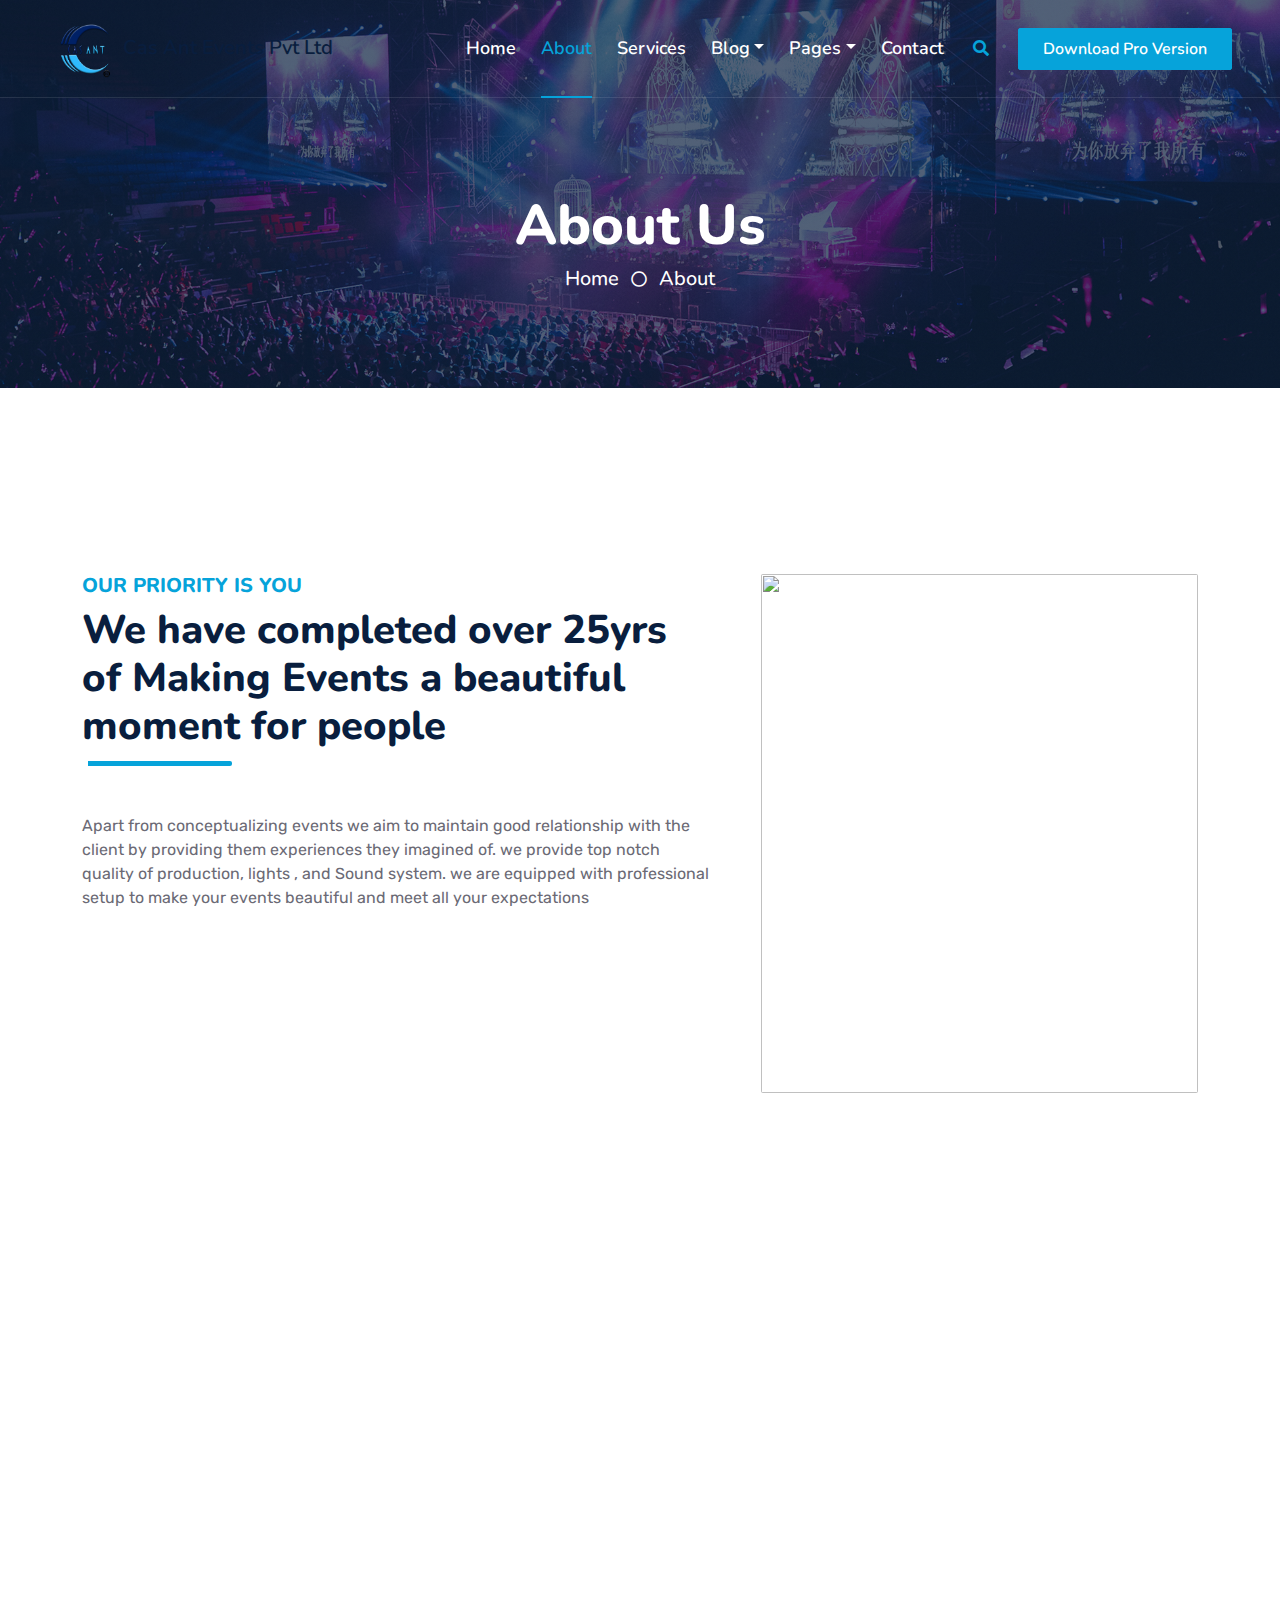
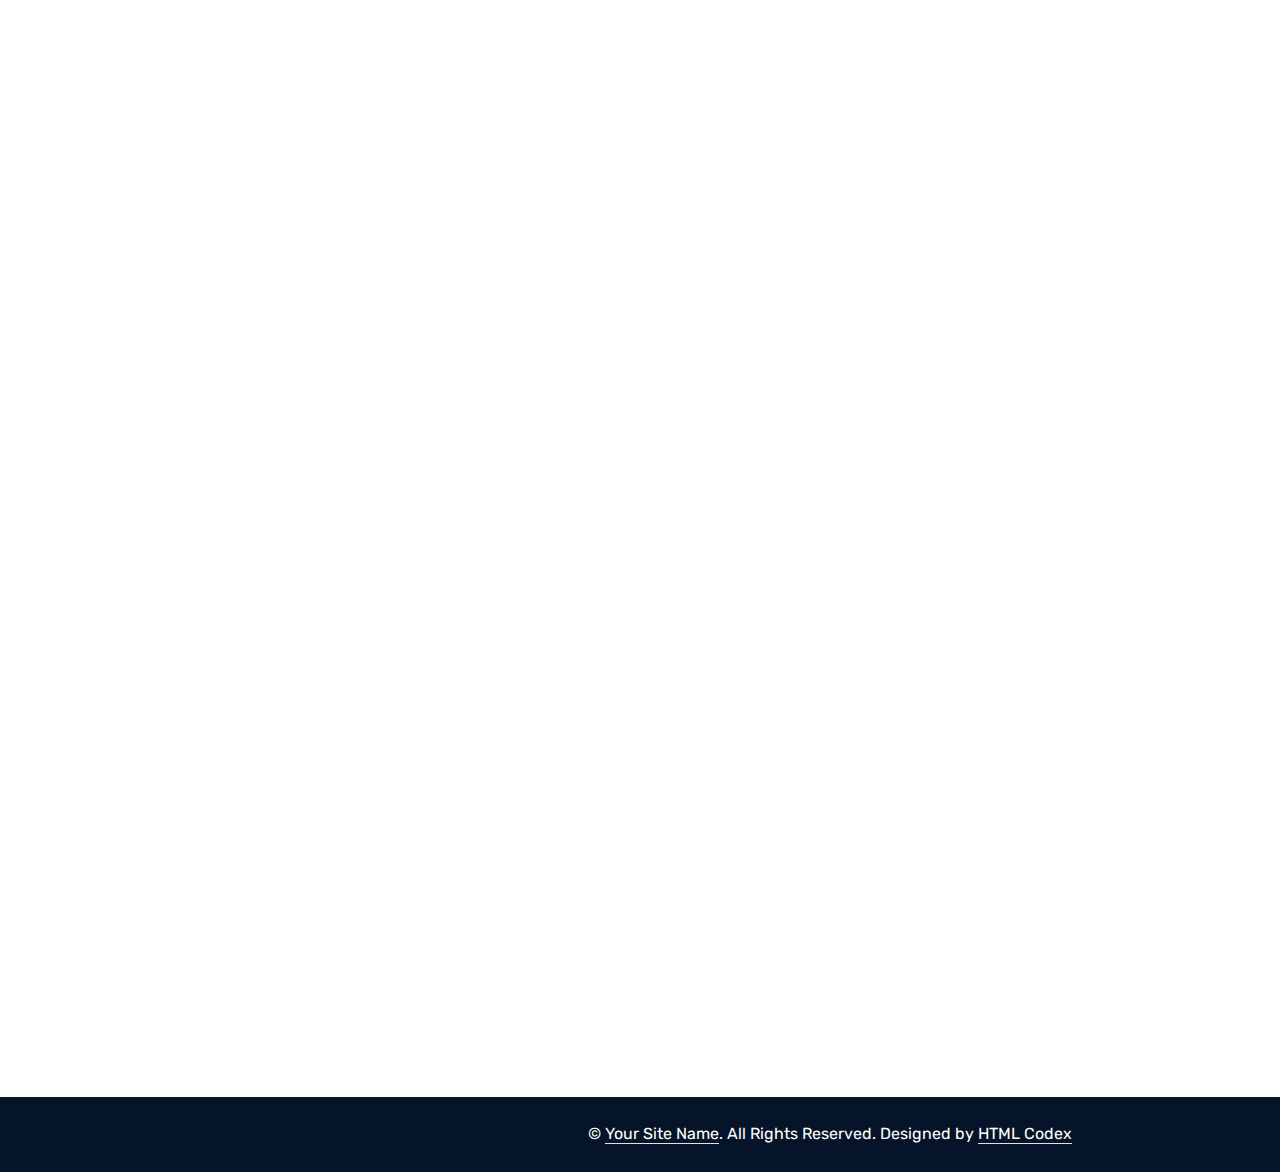
==== about.html @ 045799ab "casant website" ====
<!DOCTYPE html>
<html lang="en">

<head>
    <meta charset="utf-8">
    <title>Startup - Startup Website Template</title>
    <meta content="width=device-width, initial-scale=1.0" name="viewport">
    <meta content="Free HTML Templates" name="keywords">
    <meta content="Free HTML Templates" name="description">

    <!-- Favicon -->
    <link href="img/favicon.ico" rel="icon">

    <!-- Google Web Fonts -->
    <link rel="preconnect" href="https://fonts.googleapis.com">
    <link rel="preconnect" href="https://fonts.gstatic.com" crossorigin>
    <link
        href="https://fonts.googleapis.com/css2?family=Nunito:wght@400;600;700;800&family=Rubik:wght@400;500;600;700&display=swap"
        rel="stylesheet">

    <!-- Icon Font Stylesheet -->
    <link href="https://cdnjs.cloudflare.com/ajax/libs/font-awesome/5.10.0/css/all.min.css" rel="stylesheet">
    <link href="https://cdn.jsdelivr.net/npm/bootstrap-icons@1.4.1/font/bootstrap-icons.css" rel="stylesheet">

    <!-- Libraries Stylesheet -->
    <link href="lib/owlcarousel/assets/owl.carousel.min.css" rel="stylesheet">
    <link href="lib/animate/animate.min.css" rel="stylesheet">

    <!-- Customized Bootstrap Stylesheet -->
    <link href="css/bootstrap.min.css" rel="stylesheet">

    <!-- Template Stylesheet -->
    <link href="css/style.css" rel="stylesheet">
</head>

<body>
    <!-- Spinner Start -->
    <div id="spinner"
        class="show bg-white position-fixed translate-middle w-100 vh-100 top-50 start-50 d-flex align-items-center justify-content-center">
        <div class="spinner"></div>
    </div>
    <!-- Spinner End -->

    <!-- Topbar Start -->
    <!-- <div class="container-fluid bg-dark px-5 d-none d-lg-block">
        <div class="row gx-0">
            <div class="col-lg-8 text-center text-lg-start mb-2 mb-lg-0">
                <div class="d-inline-flex align-items-center" style="height: 45px;">
                    <small class="me-3 text-light"><i class="fa fa-map-marker-alt me-2"></i>123 Street, New York, USA</small>
                    <small class="me-3 text-light"><i class="fa fa-phone-alt me-2"></i>+012 345 6789</small>
                    <small class="text-light"><i class="fa fa-envelope-open me-2"></i>info@example.com</small>
                </div>
            </div>
            <div class="col-lg-4 text-center text-lg-end">
                <div class="d-inline-flex align-items-center" style="height: 45px;">
                    <a class="btn btn-sm btn-outline-light btn-sm-square rounded-circle me-2" href=""><i class="fab fa-twitter fw-normal"></i></a>
                    <a class="btn btn-sm btn-outline-light btn-sm-square rounded-circle me-2" href=""><i class="fab fa-facebook-f fw-normal"></i></a>
                    <a class="btn btn-sm btn-outline-light btn-sm-square rounded-circle me-2" href=""><i class="fab fa-linkedin-in fw-normal"></i></a>
                    <a class="btn btn-sm btn-outline-light btn-sm-square rounded-circle me-2" href=""><i class="fab fa-instagram fw-normal"></i></a>
                    <a class="btn btn-sm btn-outline-light btn-sm-square rounded-circle" href=""><i class="fab fa-youtube fw-normal"></i></a>
                </div>
            </div>
        </div>
    </div> -->
    <!-- Topbar End -->

    <!-- Navbar Start -->
    <div class="container-fluid position-relative p-0">
        <nav class="navbar navbar-expand-lg navbar-dark px-5 py-3 py-lg-0">
            <a href="index.html" class="navbar-brand p-0">
                <h5 style="margin-top: 5px;" class="m-0"><img height="60px" width="75px" src="/img/logo trasnsperant.png">Cas Ant Events Pvt Ltd</h5>
            </a>
            <button class="navbar-toggler" type="button" data-bs-toggle="collapse" data-bs-target="#navbarCollapse">
                <span class="fa fa-bars"></span>
            </button>
            <div class="collapse navbar-collapse" id="navbarCollapse">
                <div class="navbar-nav ms-auto py-0">
                    <a href="index.html" class="nav-item nav-link">Home</a>
                    <a href="about.html" class="nav-item nav-link active">About</a>
                    <a href="service.html" class="nav-item nav-link">Services</a>
                    <div class="nav-item dropdown">
                        <a href="#" class="nav-link dropdown-toggle" data-bs-toggle="dropdown">Blog</a>
                        <div class="dropdown-menu m-0">
                            <a href="blog.html" class="dropdown-item">Blog
                                Grid</a>
                            <a href="detail.html" class="dropdown-item">Blog
                                Detail</a>
                        </div>
                    </div>
                    <div class="nav-item dropdown">
                        <a href="#" class="nav-link dropdown-toggle" data-bs-toggle="dropdown">Pages</a>
                        <div class="dropdown-menu m-0">
                            <a href="price.html" class="dropdown-item">Pricing
                                Plan</a>
                            <a href="feature.html" class="dropdown-item">Our
                                features</a>
                            <a href="team.html" class="dropdown-item">Team
                                Members</a>
                            <a href="testimonial.html" class="dropdown-item">Testimonial</a>
                            <a href="quote.html" class="dropdown-item">Free
                                Quote</a>
                        </div>
                    </div>
                    <a href="contact.html" class="nav-item nav-link">Contact</a>
                </div>
                <butaton type="button" class="btn text-primary ms-3" data-bs-toggle="modal"
                    data-bs-target="#searchModal"><i class="fa fa-search"></i></butaton>
                <a href="https://htmlcodex.com/startup-company-website-template" class="btn btn-primary py-2 px-4 ms-3">Download Pro Version</a>
            </div>
        </nav>

        <div class="container-fluid bg-primary py-5 bg-header" style="margin-bottom: 90px;">
            <div class="row py-5">
                <div class="col-12 pt-lg-5 mt-lg-5 text-center">
                    <h1 class="display-4 text-white animated zoomIn">About
                        Us</h1>
                    <a href class="h5 text-white">Home</a>
                    <i class="far fa-circle text-white px-2"></i>
                    <a href class="h5 text-white">About</a>
                </div>
            </div>
        </div>
    </div>
    <!-- Navbar End -->

    <!-- Full Screen Search Start -->
    <div class="modal fade" id="searchModal" tabindex="-1">
        <div class="modal-dialog modal-fullscreen">
            <div class="modal-content" style="background: rgba(9, 30, 62, .7);">
                <div class="modal-header border-0">
                    <button type="button" class="btn bg-white btn-close" data-bs-dismiss="modal"
                        aria-label="Close"></button>
                </div>
                <div class="modal-body d-flex align-items-center justify-content-center">
                    <div class="input-group" style="max-width: 600px;">
                        <input type="text" class="form-control bg-transparent border-primary p-3"
                            placeholder="Type search keyword">
                        <button class="btn btn-primary px-4"><i class="bi bi-search"></i></button>
                    </div>
                </div>
            </div>
        </div>
    </div>
    <!-- Full Screen Search End -->

    <!-- About Start -->
    <div class="container-fluid py-5 wow fadeInUp" data-wow-delay="0.1s">
        <div class="container py-5">
            <div class="row g-5">
                <div class="col-lg-7">
                    <div class="section-title position-relative pb-3 mb-5">
                        <h5 class="fw-bold text-primary text-uppercase">Our priority is you </h5>
                        <h1 class="mb-0">We have completed over 25yrs of Making Events a beautiful moment for people</h1>
                    </div>
                    <p class="mb-4">Apart from conceptualizing events we aim to maintain good relationship with the client by providing them experiences they imagined of. we provide top notch quality of production,  lights , and Sound system. we are equipped with professional setup to make your events beautiful and meet all your expectations</p>

                    <div class="d-flex align-items-center mb-4 wow fadeIn" data-wow-delay="0.6s">
                        <div class="bg-primary d-flex align-items-center justify-content-center rounded"
                            style="width: 60px; height: 60px;">
                            <i class="fa fa-phone-alt text-white"></i>
                        </div>
                        <div class="ps-4">
                            <h5 class="mb-2">Call to ask any question</h5>
                            <h4 class="text-primary mb-0">+012 345 6789</h4>
                        </div>
                    </div>
                    <a href="quote.html" class="btn btn-primary py-3 px-5 mt-3 wow zoomIn" data-wow-delay="0.9s">Request
                        A Quote</a>
                </div>
                <div class="col-lg-5" style="min-height: 500px;">
                    <div class="position-relative h-100">
                        <img class="position-absolute w-100 h-100 rounded wow zoomIn" data-wow-delay="0.9s" src="/img/about square.png" style="object-fit: cover;">
                    </div>
                </div>
            </div>
        </div>
    </div>
    <!-- About End -->

    <!-- Team Start -->
    <div class="container-fluid py-5 wow fadeInUp" data-wow-delay="0.1s">
        <div class="container py-5">
            <div class="section-title text-center position-relative pb-3 mb-5 mx-auto" style="max-width: 600px;">
                <h5 class="fw-bold text-primary text-uppercase">Team Members</h5>
                <h1 class="mb-0">Professional Stuffs Ready to Help Your
                    Business</h1>
            </div>
            <div class="row g-5">
                <div class="col-lg-4 wow slideInUp" data-wow-delay="0.3s">
                    <div class="team-item bg-light rounded overflow-hidden">
                        <div class="team-img position-relative overflow-hidden">
                            <img class="img-fluid w-100" src="img/team-1.jpg" alt>
                            <div class="team-social">
                                <a class="btn btn-lg btn-primary btn-lg-square rounded" href><i
                                        class="fab fa-twitter fw-normal"></i></a>
                                <a class="btn btn-lg btn-primary btn-lg-square rounded" href><i
                                        class="fab fa-facebook-f fw-normal"></i></a>
                                <a class="btn btn-lg btn-primary btn-lg-square rounded" href><i
                                        class="fab fa-instagram fw-normal"></i></a>
                                <a class="btn btn-lg btn-primary btn-lg-square rounded" href><i
                                        class="fab fa-linkedin-in fw-normal"></i></a>
                            </div>
                        </div>
                        <div class="text-center py-4">
                            <h4 class="text-primary">Full Name</h4>
                            <p class="text-uppercase m-0">Designation</p>
                        </div>
                    </div>
                </div>
                <div class="col-lg-4 wow slideInUp" data-wow-delay="0.6s">
                    <div class="team-item bg-light rounded overflow-hidden">
                        <div class="team-img position-relative overflow-hidden">
                            <img class="img-fluid w-100" src="img/team-2.jpg" alt>
                            <div class="team-social">
                                <a class="btn btn-lg btn-primary btn-lg-square rounded" href><i
                                        class="fab fa-twitter fw-normal"></i></a>
                                <a class="btn btn-lg btn-primary btn-lg-square rounded" href><i
                                        class="fab fa-facebook-f fw-normal"></i></a>
                                <a class="btn btn-lg btn-primary btn-lg-square rounded" href><i
                                        class="fab fa-instagram fw-normal"></i></a>
                                <a class="btn btn-lg btn-primary btn-lg-square rounded" href><i
                                        class="fab fa-linkedin-in fw-normal"></i></a>
                            </div>
                        </div>
                        <div class="text-center py-4">
                            <h4 class="text-primary">Full Name</h4>
                            <p class="text-uppercase m-0">Designation</p>
                        </div>
                    </div>
                </div>
                <div class="col-lg-4 wow slideInUp" data-wow-delay="0.9s">
                    <div class="team-item bg-light rounded overflow-hidden">
                        <div class="team-img position-relative overflow-hidden">
                            <img class="img-fluid w-100" src="img/team-3.jpg" alt>
                            <div class="team-social">
                                <a class="btn btn-lg btn-primary btn-lg-square rounded" href><i
                                        class="fab fa-twitter fw-normal"></i></a>
                                <a class="btn btn-lg btn-primary btn-lg-square rounded" href><i
                                        class="fab fa-facebook-f fw-normal"></i></a>
                                <a class="btn btn-lg btn-primary btn-lg-square rounded" href><i
                                        class="fab fa-instagram fw-normal"></i></a>
                                <a class="btn btn-lg btn-primary btn-lg-square rounded" href><i
                                        class="fab fa-linkedin-in fw-normal"></i></a>
                            </div>
                        </div>
                        <div class="text-center py-4">
                            <h4 class="text-primary">Full Name</h4>
                            <p class="text-uppercase m-0">Designation</p>
                        </div>
                    </div>
                </div>
            </div>
        </div>
    </div>
    <!-- Team End -->

    <!-- Vendor Start -->
    <div class="container-fluid py-5 wow fadeInUp" data-wow-delay="0.1s">
        <div class="container py-5 mb-5">
            <div class="bg-white">
                <div class="owl-carousel vendor-carousel">
                    <img src="img/vendor-1.jpg" alt>
                    <img src="img/vendor-2.jpg" alt>
                    <img src="img/vendor-3.jpg" alt>
                    <img src="img/vendor-4.jpg" alt>
                    <img src="img/vendor-5.jpg" alt>
                    <img src="img/vendor-6.jpg" alt>
                    <img src="img/vendor-7.jpg" alt>
                    <img src="img/vendor-8.jpg" alt>
                    <img src="img/vendor-9.jpg" alt>
                </div>
            </div>
        </div>
    </div>
    <!-- Vendor End -->

    <!-- Footer Start -->
    <div class="container-fluid bg-dark text-light mt-5 wow fadeInUp" data-wow-delay="0.1s">
        <div class="container">
            <div class="row gx-5">
                <div class="col-lg-4 col-md-6 footer-about">
                    <div
                        class="d-flex flex-column align-items-center justify-content-center text-center h-100 bg-primary p-4">
                        <a href="index.html" class="navbar-brand">
                            <h1 class="m-0 text-white"><i class="fa fa-user-tie me-2"></i>Startup</h1>
                        </a>
                        <p class="mt-3 mb-4">Lorem diam sit erat dolor elitr
                            et, diam lorem justo amet clita stet eos sit.
                            Elitr dolor duo lorem, elitr clita ipsum sea.
                            Diam amet erat lorem stet eos. Diam amet et kasd
                            eos duo.</p>
                        <form action>
                            <div class="input-group">
                                <input type="text" class="form-control border-white p-3" placeholder="Your Email">
                                <button class="btn btn-dark">Sign Up</button>
                            </div>
                        </form>
                    </div>
                </div>
                <div class="col-lg-8 col-md-6">
                    <div class="row gx-5">
                        <div class="col-lg-4 col-md-12 pt-5 mb-5">
                            <div class="section-title section-title-sm position-relative pb-3 mb-4">
                                <h3 class="text-light mb-0">Get In Touch</h3>
                            </div>
                            <div class="d-flex mb-2">
                                <i class="bi bi-geo-alt text-primary me-2"></i>
                                <p class="mb-0">123 Street, New York, USA</p>
                            </div>
                            <div class="d-flex mb-2">
                                <i class="bi bi-envelope-open text-primary me-2"></i>
                                <p class="mb-0">info@example.com</p>
                            </div>
                            <div class="d-flex mb-2">
                                <i class="bi bi-telephone text-primary me-2"></i>
                                <p class="mb-0">+012 345 67890</p>
                            </div>
                            <div class="d-flex mt-4">
                                <a class="btn btn-primary btn-square me-2" href="#"><i
                                        class="fab fa-twitter fw-normal"></i></a>
                                <a class="btn btn-primary btn-square me-2" href="#"><i
                                        class="fab fa-facebook-f fw-normal"></i></a>
                                <a class="btn btn-primary btn-square me-2" href="#"><i
                                        class="fab fa-linkedin-in fw-normal"></i></a>
                                <a class="btn btn-primary btn-square" href="#"><i
                                        class="fab fa-instagram fw-normal"></i></a>
                            </div>
                        </div>
                        <div class="col-lg-4 col-md-12 pt-0 pt-lg-5 mb-5">
                            <div class="section-title section-title-sm position-relative pb-3 mb-4">
                                <h3 class="text-light mb-0">Quick Links</h3>
                            </div>
                            <div class="link-animated d-flex flex-column justify-content-start">
                                <a class="text-light mb-2" href="#"><i
                                        class="bi bi-arrow-right text-primary me-2"></i>Home</a>
                                <a class="text-light mb-2" href="#"><i
                                        class="bi bi-arrow-right text-primary me-2"></i>About
                                    Us</a>
                                <a class="text-light mb-2" href="#"><i
                                        class="bi bi-arrow-right text-primary me-2"></i>Our
                                    Services</a>
                                <a class="text-light mb-2" href="#"><i
                                        class="bi bi-arrow-right text-primary me-2"></i>Meet
                                    The Team</a>
                                <a class="text-light mb-2" href="#"><i
                                        class="bi bi-arrow-right text-primary me-2"></i>Latest
                                    Blog</a>
                                <a class="text-light" href="#"><i
                                        class="bi bi-arrow-right text-primary me-2"></i>Contact
                                    Us</a>
                            </div>
                        </div>
                        <div class="col-lg-4 col-md-12 pt-0 pt-lg-5 mb-5">
                            <div class="section-title section-title-sm position-relative pb-3 mb-4">
                                <h3 class="text-light mb-0">Popular Links</h3>
                            </div>
                            <div class="link-animated d-flex flex-column justify-content-start">
                                <a class="text-light mb-2" href="#"><i
                                        class="bi bi-arrow-right text-primary me-2"></i>Home</a>
                                <a class="text-light mb-2" href="#"><i
                                        class="bi bi-arrow-right text-primary me-2"></i>About
                                    Us</a>
                                <a class="text-light mb-2" href="#"><i
                                        class="bi bi-arrow-right text-primary me-2"></i>Our
                                    Services</a>
                                <a class="text-light mb-2" href="#"><i
                                        class="bi bi-arrow-right text-primary me-2"></i>Meet
                                    The Team</a>
                                <a class="text-light mb-2" href="#"><i
                                        class="bi bi-arrow-right text-primary me-2"></i>Latest
                                    Blog</a>
                                <a class="text-light" href="#"><i
                                        class="bi bi-arrow-right text-primary me-2"></i>Contact
                                    Us</a>
                            </div>
                        </div>
                    </div>
                </div>
            </div>
        </div>
    </div>
    <div class="container-fluid text-white" style="background: #061429;">
        <div class="container text-center">
            <div class="row justify-content-end">
                <div class="col-lg-8 col-md-6">
                    <div class="d-flex align-items-center justify-content-center" style="height: 75px;">
                        <p class="mb-0">&copy; <a class="text-white border-bottom" href="#">Your
                                Site Name</a>. All Rights Reserved.

                            <!--/*** This template is free as long as you keep the footer author’s credit link/attribution link/backlink. If you'd like to use the template without the footer author’s credit link/attribution link/backlink, you can purchase the Credit Removal License from "https://htmlcodex.com/credit-removal". Thank you for your support. ***/-->
                            Designed by <a class="text-white border-bottom" href="https://htmlcodex.com">HTML Codex</a>
                        </p>
                    </div>
                </div>
            </div>
        </div>
    </div>
    <!-- Footer End -->

    <!-- Back to Top -->
    <a href="#" class="btn btn-lg btn-primary btn-lg-square rounded back-to-top"><i class="bi bi-arrow-up"></i></a>

    <!-- JavaScript Libraries -->
    <script src="https://code.jquery.com/jquery-3.4.1.min.js"></script>
    <script src="https://cdn.jsdelivr.net/npm/bootstrap@5.0.0/dist/js/bootstrap.bundle.min.js"></script>
    <script src="lib/wow/wow.min.js"></script>
    <script src="lib/easing/easing.min.js"></script>
    <script src="lib/waypoints/waypoints.min.js"></script>
    <script src="lib/counterup/counterup.min.js"></script>
    <script src="lib/owlcarousel/owl.carousel.min.js"></script>

    <!-- Template Javascript -->
    <script src="js/main.js"></script>
</body>

</html>
---- css/style.css ----
/********** Template CSS **********/
:root {
    --primary: #06A3DA;
    --secondary: #34AD54;
    --light: #EEF9FF;
    --dark: #091E3E;
}


/*** Spinner ***/
.spinner {
    width: 40px;
    height: 40px;
    background: var(--primary);
    margin: 100px auto;
    -webkit-animation: sk-rotateplane 1.2s infinite ease-in-out;
    animation: sk-rotateplane 1.2s infinite ease-in-out;
}

@-webkit-keyframes sk-rotateplane {
    0% {
        -webkit-transform: perspective(120px)
    }
    50% {
        -webkit-transform: perspective(120px) rotateY(180deg)
    }
    100% {
        -webkit-transform: perspective(120px) rotateY(180deg) rotateX(180deg)
    }
}

@keyframes sk-rotateplane {
    0% {
        transform: perspective(120px) rotateX(0deg) rotateY(0deg);
        -webkit-transform: perspective(120px) rotateX(0deg) rotateY(0deg)
    }
    50% {
        transform: perspective(120px) rotateX(-180.1deg) rotateY(0deg);
        -webkit-transform: perspective(120px) rotateX(-180.1deg) rotateY(0deg)
    }
    100% {
        transform: perspective(120px) rotateX(-180deg) rotateY(-179.9deg);
        -webkit-transform: perspective(120px) rotateX(-180deg) rotateY(-179.9deg);
    }
}

#spinner {
    opacity: 0;
    visibility: hidden;
    transition: opacity .5s ease-out, visibility 0s linear .5s;
    z-index: 99999;
}

#spinner.show {
    transition: opacity .5s ease-out, visibility 0s linear 0s;
    visibility: visible;
    opacity: 1;
}


/*** Heading ***/
h1,
h2,
.fw-bold {
    font-weight: 800 !important;
}

h3,
h4,
.fw-semi-bold {
    font-weight: 700 !important;
}

h5,
h6,
.fw-medium {
    font-weight: 600 !important;
}


/*** Button ***/
.btn {
    font-family: 'Nunito', sans-serif;
    font-weight: 600;
    transition: .5s;
}

.btn-primary,
.btn-secondary {
    color: #FFFFFF;
    box-shadow: inset 0 0 0 50px transparent;
}

.btn-primary:hover {
    box-shadow: inset 0 0 0 0 var(--primary);
}

.btn-secondary:hover {
    box-shadow: inset 0 0 0 0 var(--secondary);
}

.btn-square {
    width: 36px;
    height: 36px;
}

.btn-sm-square {
    width: 30px;
    height: 30px;
}

.btn-lg-square {
    width: 48px;
    height: 48px;
}

.btn-square,
.btn-sm-square,
.btn-lg-square {
    padding-left: 0;
    padding-right: 0;
    text-align: center;
}


/*** Navbar ***/
.navbar-dark .navbar-nav .nav-link {
    font-family: 'Nunito', sans-serif;
    position: relative;
    margin-left: 25px;
    padding: 35px 0;
    color: #FFFFFF;
    font-size: 18px;
    font-weight: 600;
    outline: none;
    transition: .5s;
}

.sticky-top.navbar-dark .navbar-nav .nav-link {
    padding: 20px 0;
    color: var(--dark);
}

.navbar-dark .navbar-nav .nav-link:hover,
.navbar-dark .navbar-nav .nav-link.active {
    color: var(--primary);
}

.navbar-dark .navbar-brand h1 {
    color: #FFFFFF;
}

.navbar-dark .navbar-toggler {
    color: var(--primary) !important;
    border-color: var(--primary) !important;
}

@media (max-width: 991.98px) {
    .sticky-top.navbar-dark {
        position: relative;
        background: #FFFFFF;
    }

    .navbar-dark .navbar-nav .nav-link,
    .navbar-dark .navbar-nav .nav-link.show,
    .sticky-top.navbar-dark .navbar-nav .nav-link {
        padding: 10px 0;
        color: var(--dark);
    }

    .navbar-dark .navbar-brand h1 {
        color: var(--primary);
    }
}

@media (min-width: 992px) {
    .navbar-dark {
        position: absolute;
        width: 100%;
        top: 0;
        left: 0;
        border-bottom: 1px solid rgba(256, 256, 256, .1);
        z-index: 999;
    }
    
    .sticky-top.navbar-dark {
        position: fixed;
        background: #FFFFFF;
    }

    .navbar-dark .navbar-nav .nav-link::before {
        position: absolute;
        content: "";
        width: 0;
        height: 2px;
        bottom: -1px;
        left: 50%;
        background: var(--primary);
        transition: .5s;
    }

    .navbar-dark .navbar-nav .nav-link:hover::before,
    .navbar-dark .navbar-nav .nav-link.active::before {
        width: 100%;
        left: 0;
    }

    .navbar-dark .navbar-nav .nav-link.nav-contact::before {
        display: none;
    }

    .sticky-top.navbar-dark .navbar-brand h1 {
        color: var(--primary);
    }
}


/*** Carousel ***/
.carousel-caption {
    top: 0;
    left: 0;
    right: 0;
    bottom: 0;
    background: rgba(9, 30, 62, .7);
    z-index: 1;
}

@media (max-width: 576px) {
    .carousel-caption h5 {
        font-size: 14px;
        font-weight: 500 !important;
    }

    .carousel-caption h1 {
        font-size: 30px;
        font-weight: 600 !important;
    }
}

.carousel-control-prev,
.carousel-control-next {
    width: 10%;
}

.carousel-control-prev-icon,
.carousel-control-next-icon {
    width: 3rem;
    height: 3rem;
}


/*** Section Title ***/
.section-title::before {
    position: absolute;
    content: "";
    width: 150px;
    height: 5px;
    left: 0;
    bottom: 0;
    background: var(--primary);
    border-radius: 2px;
}

.section-title.text-center::before {
    left: 50%;
    margin-left: -75px;
}

.section-title.section-title-sm::before {
    width: 90px;
    height: 3px;
}

.section-title::after {
    position: absolute;
    content: "";
    width: 6px;
    height: 5px;
    bottom: 0px;
    background: #FFFFFF;
    -webkit-animation: section-title-run 5s infinite linear;
    animation: section-title-run 5s infinite linear;
}

.section-title.section-title-sm::after {
    width: 4px;
    height: 3px;
}

.section-title.text-center::after {
    -webkit-animation: section-title-run-center 5s infinite linear;
    animation: section-title-run-center 5s infinite linear;
}

.section-title.section-title-sm::after {
    -webkit-animation: section-title-run-sm 5s infinite linear;
    animation: section-title-run-sm 5s infinite linear;
}

@-webkit-keyframes section-title-run {
    0% {left: 0; } 50% { left : 145px; } 100% { left: 0; }
}

@-webkit-keyframes section-title-run-center {
    0% { left: 50%; margin-left: -75px; } 50% { left : 50%; margin-left: 45px; } 100% { left: 50%; margin-left: -75px; }
}

@-webkit-keyframes section-title-run-sm {
    0% {left: 0; } 50% { left : 85px; } 100% { left: 0; }
}


/*** Service ***/
.service-item {
    position: relative;
    height: 300px;
    padding: 0 30px;
    transition: .5s;
}

.service-item .service-icon {
    margin-bottom: 30px;
    width: 60px;
    height: 60px;
    display: flex;
    align-items: center;
    justify-content: center;
    background: var(--primary);
    border-radius: 2px;
    transform: rotate(-45deg);
}

.service-item .service-icon i {
    transform: rotate(45deg);
}

.service-item a.btn {
    position: absolute;
    width: 60px;
    bottom: -48px;
    left: 50%;
    margin-left: -30px;
    opacity: 0;
}

.service-item:hover a.btn {
    bottom: -24px;
    opacity: 1;
}


/*** Testimonial ***/
.testimonial-carousel .owl-dots {
    margin-top: 15px;
    display: flex;
    align-items: flex-end;
    justify-content: center;
}

.testimonial-carousel .owl-dot {
    position: relative;
    display: inline-block;
    margin: 0 5px;
    width: 15px;
    height: 15px;
    background: #DDDDDD;
    border-radius: 2px;
    transition: .5s;
}

.testimonial-carousel .owl-dot.active {
    width: 30px;
    background: var(--primary);
}

.testimonial-carousel .owl-item.center {
    position: relative;
    z-index: 1;
}

.testimonial-carousel .owl-item .testimonial-item {
    transition: .5s;
}

.testimonial-carousel .owl-item.center .testimonial-item {
    background: #FFFFFF !important;
    box-shadow: 0 0 30px #DDDDDD;
}


/*** Team ***/
.team-item {
    transition: .5s;
}

.team-social {
    position: absolute;
    width: 100%;
    height: 100%;
    top: 0;
    left: 0;
    display: flex;
    align-items: center;
    justify-content: center;
    transition: .5s;
}

.team-social a.btn {
    position: relative;
    margin: 0 3px;
    margin-top: 100px;
    opacity: 0;
}

.team-item:hover {
    box-shadow: 0 0 30px #DDDDDD;
}

.team-item:hover .team-social {
    background: rgba(9, 30, 62, .7);
}

.team-item:hover .team-social a.btn:first-child {
    opacity: 1;
    margin-top: 0;
    transition: .3s 0s;
}

.team-item:hover .team-social a.btn:nth-child(2) {
    opacity: 1;
    margin-top: 0;
    transition: .3s .05s;
}

.team-item:hover .team-social a.btn:nth-child(3) {
    opacity: 1;
    margin-top: 0;
    transition: .3s .1s;
}

.team-item:hover .team-social a.btn:nth-child(4) {
    opacity: 1;
    margin-top: 0;
    transition: .3s .15s;
}

.team-item .team-img img,
.blog-item .blog-img img  {
    transition: .5s;
}

.team-item:hover .team-img img,
.blog-item:hover .blog-img img {
    transform: scale(1.15);
}


/*** Miscellaneous ***/
@media (min-width: 991.98px) {
    .facts {
        position: relative;
        margin-top: -75px;
        z-index: 1;
    }
}

.back-to-top {
    position: fixed;
    display: none;
    right: 45px;
    bottom: 45px;
    z-index: 99;
}

.bg-header {
    background: linear-gradient(rgba(9, 30, 62, .7), rgba(9, 30, 62, .7)), url("/img/about.png") center center no-repeat;
    background-size: cover;
}

.link-animated a {
    transition: .5s;
}

.link-animated a:hover {
    padding-left: 10px;
}

@media (min-width: 767.98px) {
    .footer-about {
        margin-bottom: -75px;
    }
}
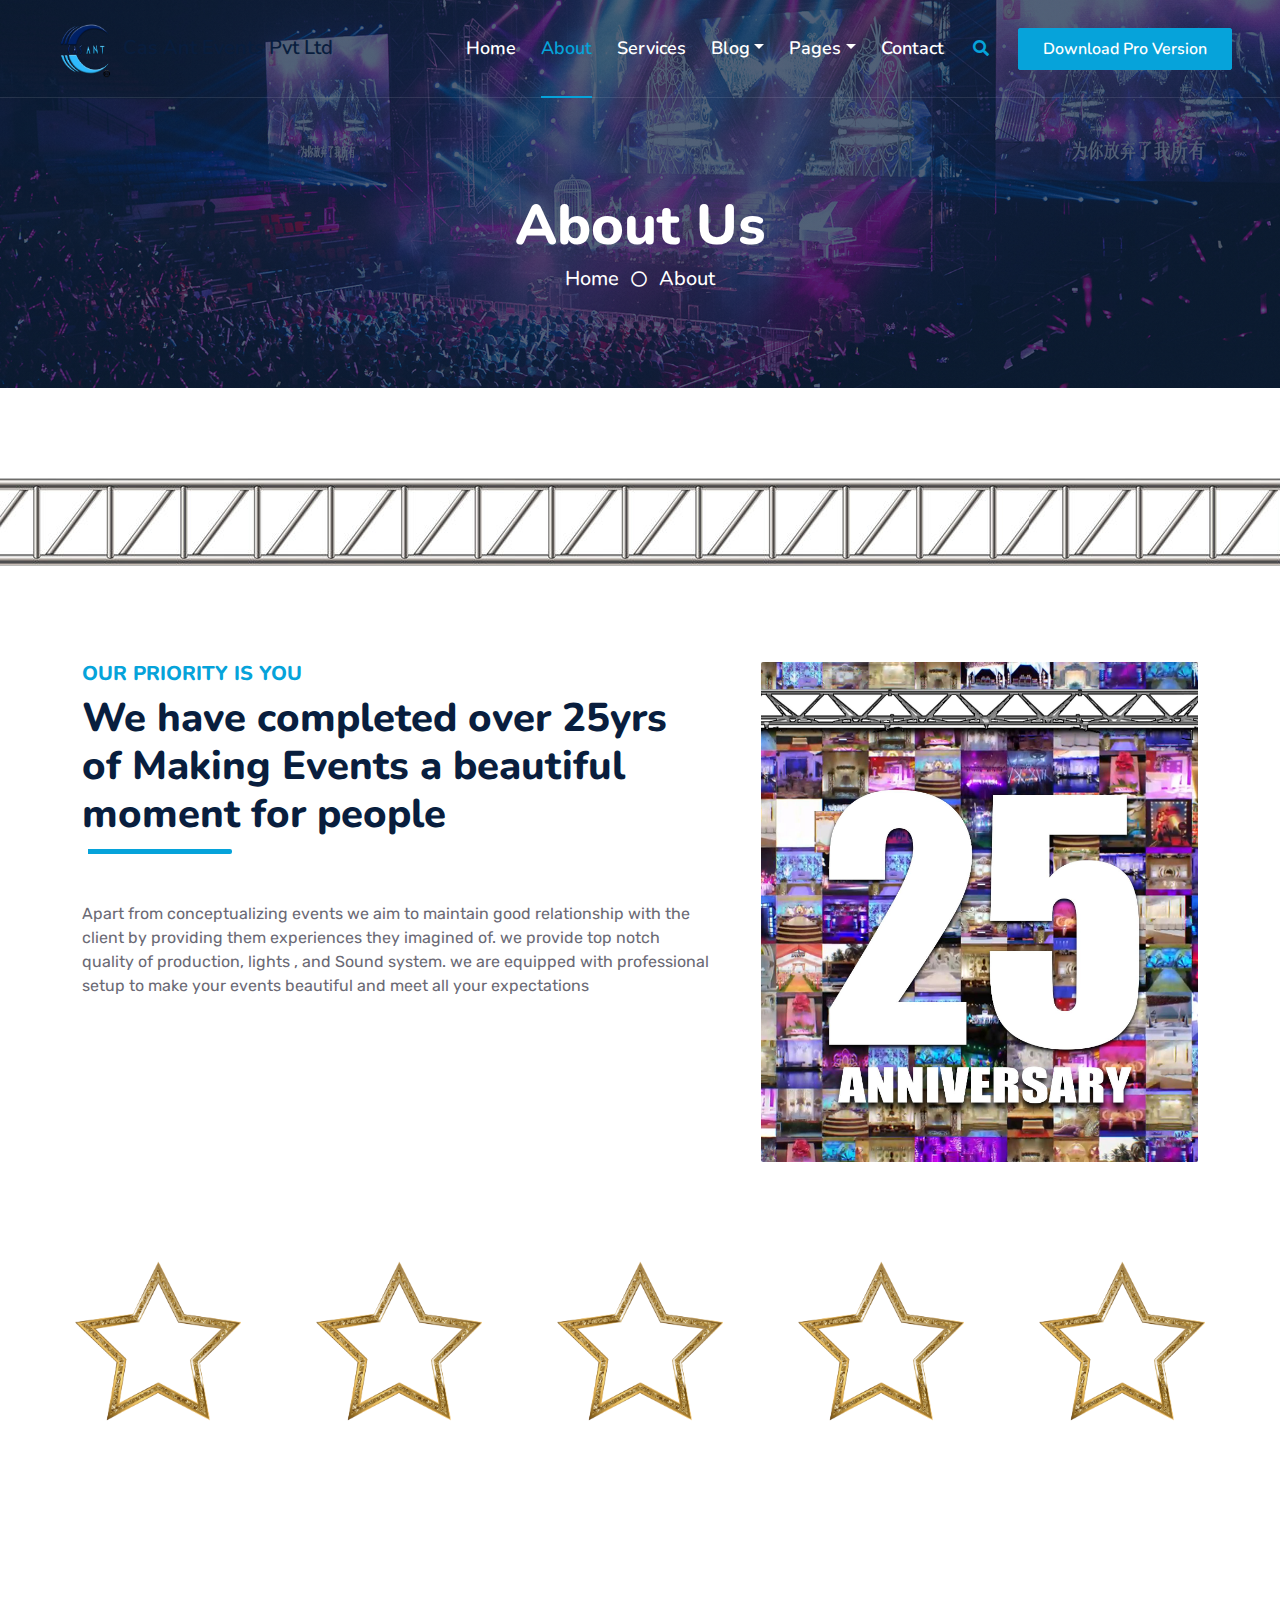
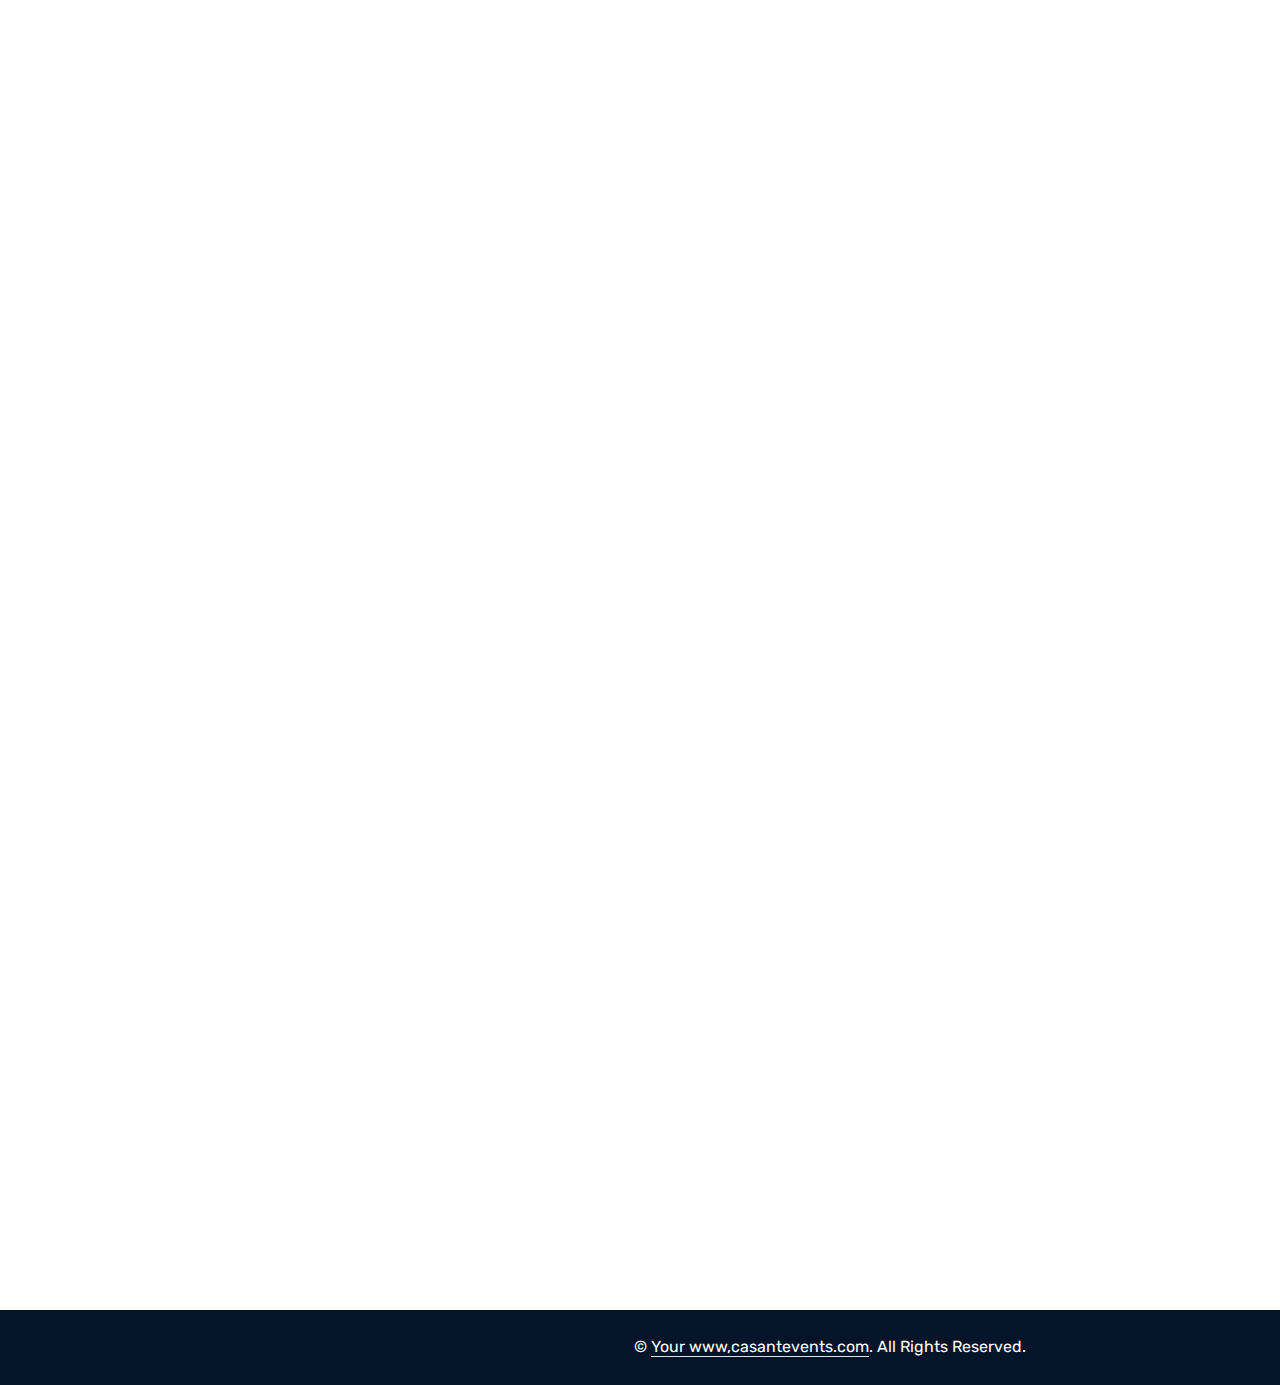
==== commit 50321581: "UPDATED" ====
--- a/about.html
+++ b/about.html
@@ -142,7 +142,9 @@
         </div>
     </div>
     <!-- Full Screen Search End -->
-
+    <div class="w-100 overflow-hidden">
+        <img src="/img/Artboard 1.png" alt srcset />
+      </div>
     <!-- About Start -->
     <div class="container-fluid py-5 wow fadeInUp" data-wow-delay="0.1s">
         <div class="container py-5">
@@ -160,30 +162,34 @@
                             <i class="fa fa-phone-alt text-white"></i>
                         </div>
                         <div class="ps-4">
-                            <h5 class="mb-2">Call to ask any question</h5>
-                            <h4 class="text-primary mb-0">+012 345 6789</h4>
-                        </div>
-                    </div>
-                    <a href="quote.html" class="btn btn-primary py-3 px-5 mt-3 wow zoomIn" data-wow-delay="0.9s">Request
-                        A Quote</a>
+                            <h5 class="mb-2">We are happy to be a part of your event!!</h5>
+                            <h4 class="text-primary mb-0">+91  9823291415</h4>
+                        </div>
+                    </div>
+                    
                 </div>
                 <div class="col-lg-5" style="min-height: 500px;">
                     <div class="position-relative h-100">
-                        <img class="position-absolute w-100 h-100 rounded wow zoomIn" data-wow-delay="0.9s" src="/img/about square.png" style="object-fit: cover;">
+                        <img class="position-absolute w-100 h-100 rounded wow zoomIn" data-wow-delay="0.9s" src="/img/25yrs.jpg" style="object-fit: cover;">
                     </div>
                 </div>
             </div>
         </div>
     </div>
     <!-- About End -->
-
+<div class="star_deco_container">
+<img class="stardecorations" src="/img/star deco.png" alt="image" srcset="">
+<img class="stardecorations" src="/img/star deco.png" alt="image" srcset="">
+<img class="stardecorations" src="/img/star deco.png" alt="image" srcset="">
+<img class="stardecorations" src="/img/star deco.png" alt="image" srcset="">
+<img class="stardecorations" src="/img/star deco.png" alt="image" srcset="">
+</div>
     <!-- Team Start -->
     <div class="container-fluid py-5 wow fadeInUp" data-wow-delay="0.1s">
         <div class="container py-5">
             <div class="section-title text-center position-relative pb-3 mb-5 mx-auto" style="max-width: 600px;">
-                <h5 class="fw-bold text-primary text-uppercase">Team Members</h5>
-                <h1 class="mb-0">Professional Stuffs Ready to Help Your
-                    Business</h1>
+                <h5 class="fw-bold text-primary text-uppercase">Meet the Creators</h5>
+                <h1 class="mb-0">The Directors of the company </h1>
             </div>
             <div class="row g-5">
                 <div class="col-lg-4 wow slideInUp" data-wow-delay="0.3s">
@@ -202,8 +208,8 @@
                             </div>
                         </div>
                         <div class="text-center py-4">
-                            <h4 class="text-primary">Full Name</h4>
-                            <p class="text-uppercase m-0">Designation</p>
+                            <h4 class="text-primary">Cassiano Fernandes</h4>
+                            <p class="text-uppercase m-0">Director</p>
                         </div>
                     </div>
                 </div>
@@ -223,8 +229,8 @@
                             </div>
                         </div>
                         <div class="text-center py-4">
-                            <h4 class="text-primary">Full Name</h4>
-                            <p class="text-uppercase m-0">Designation</p>
+                            <h4 class="text-primary">Simplicio Fernandes</h4>
+                            <p class="text-uppercase m-0">Director</p>
                         </div>
                     </div>
                 </div>
@@ -244,8 +250,8 @@
                             </div>
                         </div>
                         <div class="text-center py-4">
-                            <h4 class="text-primary">Full Name</h4>
-                            <p class="text-uppercase m-0">Designation</p>
+                            <h4 class="text-primary">Anthony Fernandes</h4>
+                            <p class="text-uppercase m-0">Director</p>
                         </div>
                     </div>
                 </div>
@@ -275,125 +281,139 @@
     <!-- Vendor End -->
 
     <!-- Footer Start -->
-    <div class="container-fluid bg-dark text-light mt-5 wow fadeInUp" data-wow-delay="0.1s">
-        <div class="container">
+    <div
+      class="container-fluid bg-dark text-light mt-5 wow fadeInUp"
+      data-wow-delay="0.1s">
+      <div class="container">
+        <div class="row gx-5">
+          <div class="col-lg-4 col-md-6 footer-about">
+            <div
+              class="d-flex flex-column align-items-center justify-content-center text-center h-100 bg-primary p-4">
+              <a href="index.html" class="navbar-brand">
+                <h1 class="m-0 text-white">
+                  <i class="fa fa-user-tie me-2"></i>CONTACT US
+                </h1>
+              </a>
+              <p class="mt-3 mb-4">
+                We would love to get in touch with you and help you create your
+                dream event. contact us for quotations, Conceptualization
+              </p>
+              <form action>
+                <div class="input-group">
+                  <input
+                    type="text"
+                    class="form-control border-white p-3"
+                    placeholder="Your Email" />
+                  <button class="btn btn-dark">Sign Up</button>
+                </div>
+              </form>
+            </div>
+          </div>
+          <div class="col-lg-8 col-md-6">
             <div class="row gx-5">
-                <div class="col-lg-4 col-md-6 footer-about">
-                    <div
-                        class="d-flex flex-column align-items-center justify-content-center text-center h-100 bg-primary p-4">
-                        <a href="index.html" class="navbar-brand">
-                            <h1 class="m-0 text-white"><i class="fa fa-user-tie me-2"></i>Startup</h1>
-                        </a>
-                        <p class="mt-3 mb-4">Lorem diam sit erat dolor elitr
-                            et, diam lorem justo amet clita stet eos sit.
-                            Elitr dolor duo lorem, elitr clita ipsum sea.
-                            Diam amet erat lorem stet eos. Diam amet et kasd
-                            eos duo.</p>
-                        <form action>
-                            <div class="input-group">
-                                <input type="text" class="form-control border-white p-3" placeholder="Your Email">
-                                <button class="btn btn-dark">Sign Up</button>
-                            </div>
-                        </form>
-                    </div>
-                </div>
-                <div class="col-lg-8 col-md-6">
-                    <div class="row gx-5">
-                        <div class="col-lg-4 col-md-12 pt-5 mb-5">
-                            <div class="section-title section-title-sm position-relative pb-3 mb-4">
-                                <h3 class="text-light mb-0">Get In Touch</h3>
-                            </div>
-                            <div class="d-flex mb-2">
-                                <i class="bi bi-geo-alt text-primary me-2"></i>
-                                <p class="mb-0">123 Street, New York, USA</p>
-                            </div>
-                            <div class="d-flex mb-2">
-                                <i class="bi bi-envelope-open text-primary me-2"></i>
-                                <p class="mb-0">info@example.com</p>
-                            </div>
-                            <div class="d-flex mb-2">
-                                <i class="bi bi-telephone text-primary me-2"></i>
-                                <p class="mb-0">+012 345 67890</p>
-                            </div>
-                            <div class="d-flex mt-4">
-                                <a class="btn btn-primary btn-square me-2" href="#"><i
-                                        class="fab fa-twitter fw-normal"></i></a>
-                                <a class="btn btn-primary btn-square me-2" href="#"><i
-                                        class="fab fa-facebook-f fw-normal"></i></a>
-                                <a class="btn btn-primary btn-square me-2" href="#"><i
-                                        class="fab fa-linkedin-in fw-normal"></i></a>
-                                <a class="btn btn-primary btn-square" href="#"><i
-                                        class="fab fa-instagram fw-normal"></i></a>
-                            </div>
-                        </div>
-                        <div class="col-lg-4 col-md-12 pt-0 pt-lg-5 mb-5">
-                            <div class="section-title section-title-sm position-relative pb-3 mb-4">
-                                <h3 class="text-light mb-0">Quick Links</h3>
-                            </div>
-                            <div class="link-animated d-flex flex-column justify-content-start">
-                                <a class="text-light mb-2" href="#"><i
-                                        class="bi bi-arrow-right text-primary me-2"></i>Home</a>
-                                <a class="text-light mb-2" href="#"><i
-                                        class="bi bi-arrow-right text-primary me-2"></i>About
-                                    Us</a>
-                                <a class="text-light mb-2" href="#"><i
-                                        class="bi bi-arrow-right text-primary me-2"></i>Our
-                                    Services</a>
-                                <a class="text-light mb-2" href="#"><i
-                                        class="bi bi-arrow-right text-primary me-2"></i>Meet
-                                    The Team</a>
-                                <a class="text-light mb-2" href="#"><i
-                                        class="bi bi-arrow-right text-primary me-2"></i>Latest
-                                    Blog</a>
-                                <a class="text-light" href="#"><i
-                                        class="bi bi-arrow-right text-primary me-2"></i>Contact
-                                    Us</a>
-                            </div>
-                        </div>
-                        <div class="col-lg-4 col-md-12 pt-0 pt-lg-5 mb-5">
-                            <div class="section-title section-title-sm position-relative pb-3 mb-4">
-                                <h3 class="text-light mb-0">Popular Links</h3>
-                            </div>
-                            <div class="link-animated d-flex flex-column justify-content-start">
-                                <a class="text-light mb-2" href="#"><i
-                                        class="bi bi-arrow-right text-primary me-2"></i>Home</a>
-                                <a class="text-light mb-2" href="#"><i
-                                        class="bi bi-arrow-right text-primary me-2"></i>About
-                                    Us</a>
-                                <a class="text-light mb-2" href="#"><i
-                                        class="bi bi-arrow-right text-primary me-2"></i>Our
-                                    Services</a>
-                                <a class="text-light mb-2" href="#"><i
-                                        class="bi bi-arrow-right text-primary me-2"></i>Meet
-                                    The Team</a>
-                                <a class="text-light mb-2" href="#"><i
-                                        class="bi bi-arrow-right text-primary me-2"></i>Latest
-                                    Blog</a>
-                                <a class="text-light" href="#"><i
-                                        class="bi bi-arrow-right text-primary me-2"></i>Contact
-                                    Us</a>
-                            </div>
-                        </div>
-                    </div>
-                </div>
-            </div>
-        </div>
-    </div>
-    <div class="container-fluid text-white" style="background: #061429;">
-        <div class="container text-center">
-            <div class="row justify-content-end">
-                <div class="col-lg-8 col-md-6">
-                    <div class="d-flex align-items-center justify-content-center" style="height: 75px;">
-                        <p class="mb-0">&copy; <a class="text-white border-bottom" href="#">Your
-                                Site Name</a>. All Rights Reserved.
-
-                            <!--/*** This template is free as long as you keep the footer author’s credit link/attribution link/backlink. If you'd like to use the template without the footer author’s credit link/attribution link/backlink, you can purchase the Credit Removal License from "https://htmlcodex.com/credit-removal". Thank you for your support. ***/-->
-                            Designed by <a class="text-white border-bottom" href="https://htmlcodex.com">HTML Codex</a>
-                        </p>
-                    </div>
-                </div>
-            </div>
-        </div>
+              <div class="col-lg-4 col-md-12 pt-5 mb-5">
+                <div
+                  class="section-title section-title-sm position-relative pb-3 mb-4">
+                  <h3 class="text-light mb-0">Get In Touch</h3>
+                </div>
+                <div class="d-flex mb-2">
+                  <i class="bi bi-geo-alt text-primary me-2"></i>
+                  <p class="mb-0"> Roulo Bando, St. Agostinho, Santa Cruz,
+                    Tiswadi, Goa 403005</p>
+                </div>
+                <div class="d-flex mb-2">
+                  <i class="bi bi-envelope-open text-primary me-2"></i>
+                  <p class="mb-0">casantevents@gmail.com</p>
+                </div>
+                <div class="d-flex mb-2">
+                  <i class="bi bi-telephone text-primary me-2"></i>
+                  <p class="mb-0">+91 9823291463</p>
+                </div>
+                <div class="d-flex mt-4">
+                  <a class="btn btn-primary btn-square me-2" href="#"><i
+                      class="fab fa-twitter fw-normal"></i></a>
+                  <a class="btn btn-primary btn-square me-2" href="#"><i
+                      class="fab fa-facebook-f fw-normal"></i></a>
+                  <a class="btn btn-primary btn-square me-2" href="#"><i
+                      class="fab fa-linkedin-in fw-normal"></i></a>
+                  <a class="btn btn-primary btn-square" href="#"><i
+                      class="fab fa-instagram fw-normal"></i></a>
+                </div>
+              </div>
+              <div class="col-lg-4 col-md-12 pt-0 pt-lg-5 mb-5">
+                <div
+                  class="section-title section-title-sm position-relative pb-3 mb-4">
+                  <h3 class="text-light mb-0">Quick Links</h3>
+                </div>
+                <div
+                  class="link-animated d-flex flex-column justify-content-start">
+                  <a class="text-light mb-2" href="#"><i
+                      class="bi bi-arrow-right text-primary me-2"></i>Home</a>
+                  <a class="text-light mb-2" href="#"><i
+                      class="bi bi-arrow-right text-primary me-2"></i>About
+                    Us</a>
+                  <a class="text-light mb-2" href="#"><i
+                      class="bi bi-arrow-right text-primary me-2"></i>Our
+                    Services</a>
+                  <a class="text-light mb-2" href="#"><i
+                      class="bi bi-arrow-right text-primary me-2"></i>Meet The
+                    Team</a>
+                  <a class="text-light mb-2" href="#"><i
+                      class="bi bi-arrow-right text-primary me-2"></i>Latest
+                    Blog</a>
+                  <a class="text-light" href="#"><i
+                      class="bi bi-arrow-right text-primary me-2"></i>Contact
+                    Us</a>
+                </div>
+              </div>
+              <div class="col-lg-4 col-md-12 pt-0 pt-lg-5 mb-5">
+                <div
+                  class="section-title section-title-sm position-relative pb-3 mb-4">
+                  <h3 class="text-light mb-0">Popular Links</h3>
+                </div>
+                <div
+                  class="link-animated d-flex flex-column justify-content-start">
+                  <a class="text-light mb-2" href="#">
+                    <i class="bi bi-arrow-right text-primary me-2"></i>Home
+                  </a>
+                  <a class="text-light mb-2" href="#"><i
+                      class="bi bi-arrow-right text-primary me-2"></i>About
+                    Us</a>
+                  <a class="text-light mb-2" href="#"><i
+                      class="bi bi-arrow-right text-primary me-2"></i>Our
+                    Services</a>
+                  <a class="text-light mb-2" href="#"><i
+                      class="bi bi-arrow-right text-primary me-2"></i>Meet The
+                    Team</a>
+                  <a class="text-light mb-2" href="#"><i
+                      class="bi bi-arrow-right text-primary me-2"></i>Latest
+                    Blog</a>
+                  <a class="text-light" href="#"><i
+                      class="bi bi-arrow-right text-primary me-2"></i>Contact
+                    Us</a>
+                </div>
+              </div>
+            </div>
+          </div>
+        </div>
+      </div>
+    </div>
+    <div class="container-fluid text-white" style="background: #061429">
+      <div class="container text-center">
+        <div class="row justify-content-end">
+          <div class="col-lg-8 col-md-6">
+            <div
+              class="d-flex align-items-center justify-content-center"
+              style="height: 75px">
+              <p class="mb-0">
+                &copy;
+                <a class="text-white border-bottom" href="#">Your
+                  www,casantevents.com</a>. All Rights Reserved.
+              </p>
+            </div>
+          </div>
+        </div>
+      </div>
     </div>
     <!-- Footer End -->
 
--- a/css/style.css
+++ b/css/style.css
@@ -489,4 +489,62 @@
     .footer-about {
         margin-bottom: -75px;
     }
-}+}
+.stardecorations{
+    height: 166px;
+    width: 166px;
+}
+.star_deco_container{
+    height: 20vh;
+    /* background-color: bisque; */
+    width: 100%;
+    display: flex;
+    justify-content: space-evenly;
+}
+
+div.gallery {
+    border: 1px solid #ccc;
+  }
+  
+  div.gallery:hover {
+    border: 1px solid #777;
+  }
+  
+  div.gallery img {
+    width: 100%;
+    height: auto;
+  }
+  
+  div.desc {
+    padding: 15px;
+    text-align: center;
+  }
+  
+  * {
+    box-sizing: border-box;
+  }
+  
+  .responsive {
+    padding: 0 6px;
+    float: left;
+    width: 24.99999%;
+  }
+  
+  @media only screen and (max-width: 700px) {
+    .responsive {
+      width: 49.99999%;
+      margin: 6px 0;
+    }
+  }
+  
+  @media only screen and (max-width: 500px) {
+    .responsive {
+      width: 100%;
+    }
+  }
+  
+  .clearfix:after {
+    content: "";
+    display: table;
+    clear: both;
+  }